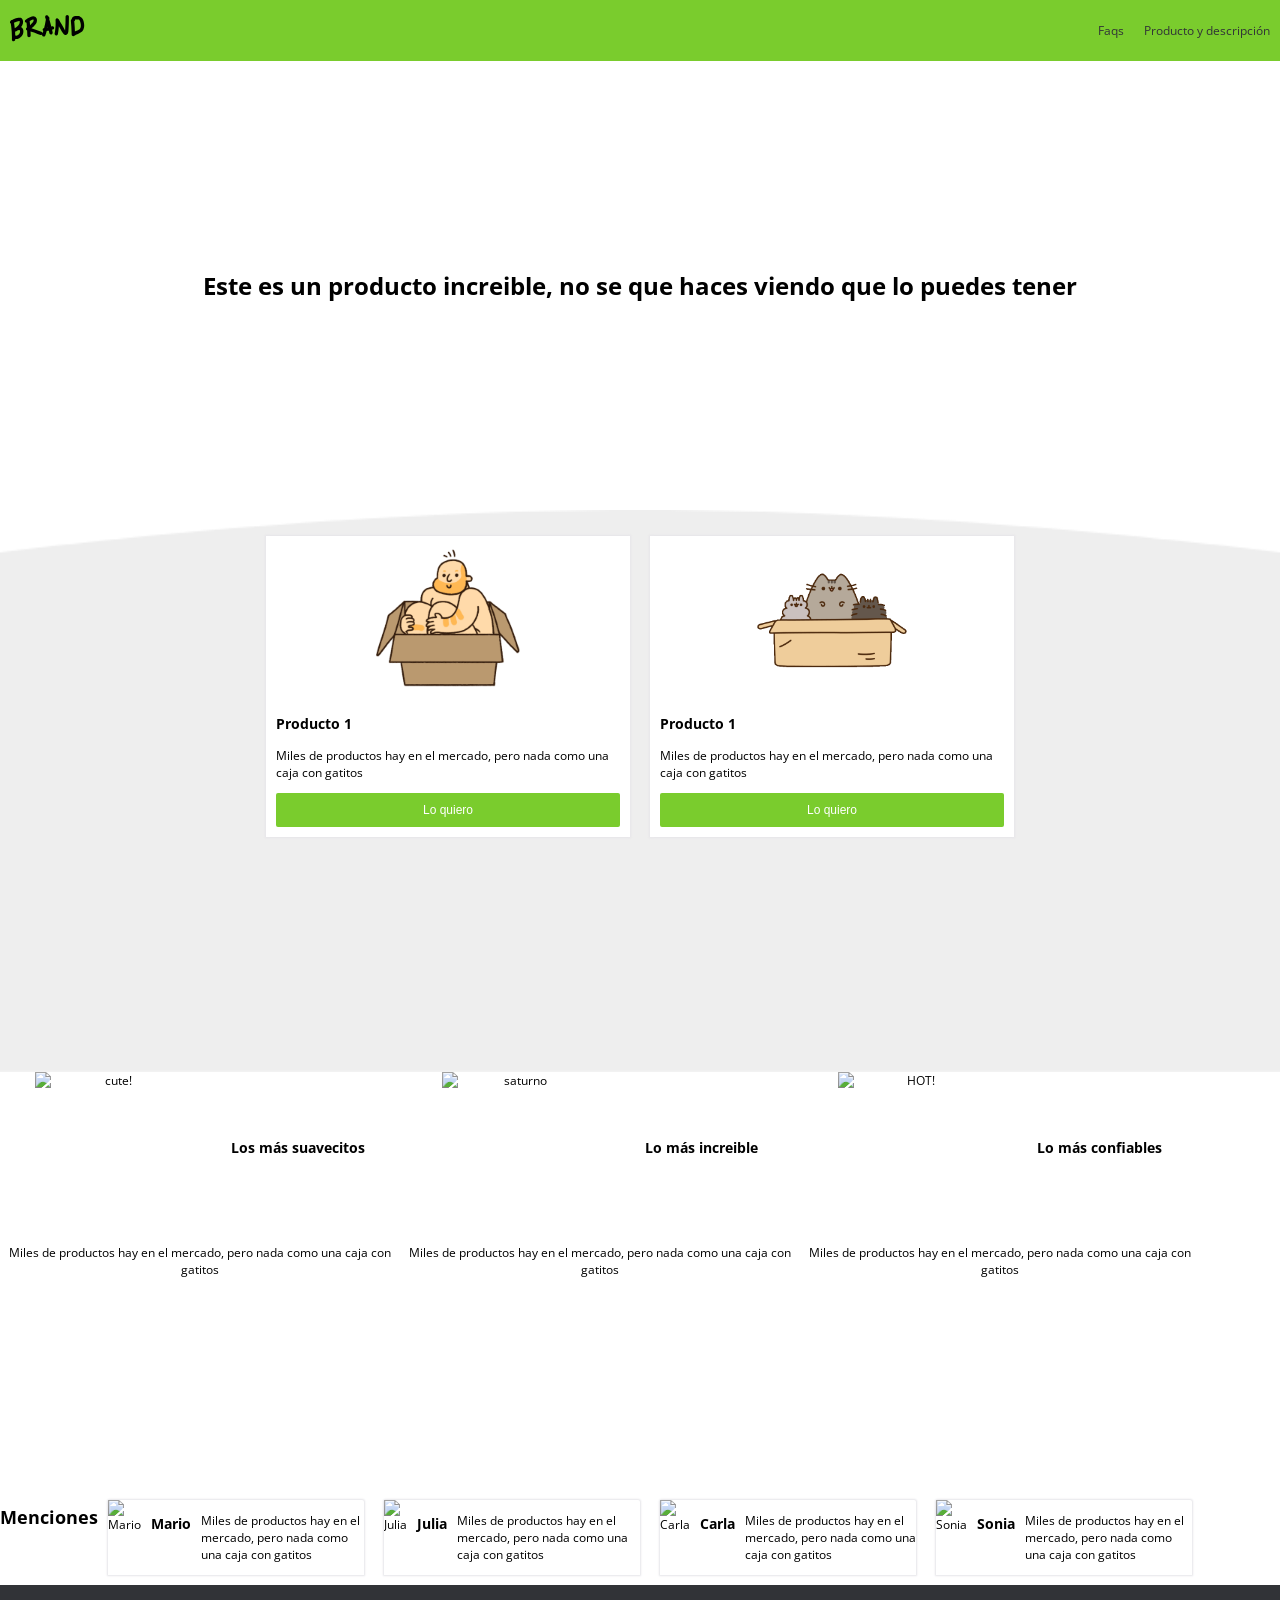
==== Reto3/index.html @ 4888890e "subida de archivos" ====
<!DOCTYPE html>
<html lang="es">
<head>
  <meta charset="UTF-8">
  <meta name="viewport" content="width=device-width, initial-scale=1.0">
  <meta http-equiv="X-UA-Compatible" content="ie=edge">
  <link rel="stylesheet" href="css/estilos.css">
  <scrip src="scripts/scrip.js"></scrip>
  <title>Brand</title>
</head>
<body>

  <!-- Aquí empieza el navbar -->
  <nav>
    <div class="brand_image">
      <img src="images/logo.png" alt="">
    </div>
    <div class="nav_options">
      <ul>
        <li><a href="#">Faqs</a></li>
        <li><a href="#">Producto y descripción</a></li>
      </ul>
    </div>
  </nav>

  <!-- Aquí acaba el navbar -->
   
  <header class="main_section">
    <h1>
      Este es un producto increible, no se que haces viendo que lo puedes tener
    </h1>
  </header>
  
  <!-- Aquí comienzan las primeras 2 tarjetas -->
  <main class="products">
    <section class="product">
      <article class="content">
        <div class="img_content">
          <img src="images/box1.png" alt="hombre en caja">
        </div>
        <h1>Producto 1</h1>
        <p>Miles de productos hay en el mercado, pero nada como una caja con gatitos</p>
        <button href="#" class="main_button">Lo quiero</button>
      </article>
    </section>
    <section class="product">
      <article class="content">
        <div class="img_content">
          <img src="images/box2.png" alt="gatos en caja">
        </div>
        <h1>Producto 1</h1>
        <p>Miles de productos hay en el mercado, pero nada como una caja con gatitos</p>
        <button href="#" class="main_button">Lo quiero</button>
      </article>
    </section>
  </main>
  <!-- Aquí finalizan las primeras 2 tarjetas -->

  <!-- Aquí comienzan las 3 tarjetas con dibujitos cute -->
  <section class="cute-cards">
    <article class="prod-caract">
      <img class="img_content" src="/images/b1.png" alt="cute!">
      <h1>Los más suavecitos</h1>
      <p>Miles de productos hay en el mercado, pero nada como una caja con gatitos</p>
    </article>
    <article class="prod-caract">
      <img class="img_content" src="/images/b2.png" alt="saturno">
      <h1>Lo más increible</h1>
      <p>Miles de productos hay en el mercado, pero nada como una caja con gatitos</p>
    </article>
    <article class="prod-caract">
      <img class="img_content" src="/images/b3.png" alt="HOT!">
      <h1>Lo más confiables</h1>
      <p>Miles de productos hay en el mercado, pero nada como una caja con gatitos</p>
    </article>
  </section>
  <!-- Aquí finalizan las 3 tarjetas con dibujitos cute -->

  <!-- Aquí comienzan las 4 fotos de personas -->
  <section class="menciones">
    <h1>Menciones</h1>
    <article class="personas">
        <img src="/images/p1.png" alt="Mario">
      <h1>Mario</h1>
      <p>Miles de productos hay en el mercado, pero nada como una caja con gatitos</p>
    </article>
    <article class="personas">
        <img src="/images/p2.png" alt="Julia">
      <h1>Julia</h1>
      <p>Miles de productos hay en el mercado, pero nada como una caja con gatitos</p>
    </article>
    <article class="personas">
        <img src="/images/p3.png" alt="Carla">

      <h1>Carla</h1>
      <p>Miles de productos hay en el mercado, pero nada como una caja con gatitos</p>
    </article>
    <article class="personas">
        <img src="/images/p4.png" alt="Sonia">
      <h1>Sonia</h1>
      <p>Miles de productos hay en el mercado, pero nada como una caja con gatitos</p>
    </article>
  </section>
  <footer>
    <ul>
      <li><a href="#">Terminos y condiciones</a></li>
      <li>contacto@brand.com</li>
    </ul>
  </footer>

</body>
</html>
---- Reto3/css/estilos.css ----
/*
#  ·················
#  ··_______________
#  ·/·___/·___/·___/
#  /·/__(__··|__··)·
#  \___/____/____/··
#  ·················
*/
@import url('https://fonts.googleapis.com/css?family=Open+Sans:400,700');
/* -------------Variables */
:root{
--green-color:#7ACC2D;
--white-color:white;
--black-color:#313337;
/* Tipografía */
--normal:12px;
/* Espaciado */
--space:10px;
/* Box shadow */
--box:0px 0 2px 1px #e6e5e9;
}

/* -------------Variables */
html,body{
  padding:0px;
  margin:0px;
  font-size: var(--normal);
  font-family: 'Open Sans', sans-serif;
}


nav{
  display: flex;
  background-color: var(--green-color);
  padding: var(--space);
  color: var(--white-color);
  justify-content: space-between;
  align-items: center;
}

nav ul{
  display: flex;
}

nav li{
  padding-left: 20px;
  list-style: none;

}

nav li a{
  color: var(--black-color);
  text-decoration: none;
}

nav li a:hover{
  color: var(--white-color);
}

/* ------------------------ Main section */

.main_section{
  padding: 15%;
  text-align: center;
}

.products{
  background-image: url("../images/curve.png");
  max-height: 50px;
  background-size: cover;
  background-position: center top;
  padding:20%;
  display: flex;
}

.product{
  padding: var(--space);
  margin-top: -240px;
}
.product .content{
  background-color: var(--white-color);
  padding: var(--space);
  box-shadow: var(--box);
}
.img_content{
  text-align: center;
}

.main_button{
  background-color: var(--green-color);
  width: 100%;
  padding: var(--space);
  font-size: var(--normal);
  color: var(--white-color);
  border:0;
  cursor: pointer;
  border-radius: 2px;
}

.main_button:hover{
  background-color: var(--green-color);
}

.prod-caract {
  display: flex;
  flex-wrap: wrap;
  align-items: center;
  text-align: center;
  justify-content: space-evenly;
  width: 400px;
  gap: var(--space);
}

.prod-caract .img_content {
  width: 150px;
  height: 150px;
}

.menciones {
  display: flex;
  text-align: center;
  margin-top: 200px;
  
}

.cute-cards {
  display: flex;
}

.personas {
  display: flex;

  justify-content: center;
  gap: 10px;
  margin: var(--space);
  width: 20%;
  box-shadow: var(--box);
  border-radius: 2px 2px 0px 0px;
  text-align: left;

}

footer {
  display: flex;
  background-color: var(--black-color);
  align-items: center;
  height: 40px;
}

footer ul {
  display: flex;
  width: 100%;
  justify-content: space-between;
  margin: auto 5px;
  padding: 5px;
}

footer li {
  color: var(--white-color);
  list-style: none;
}

footer li a {
  text-decoration: none;
  color: var(--white-color);
}
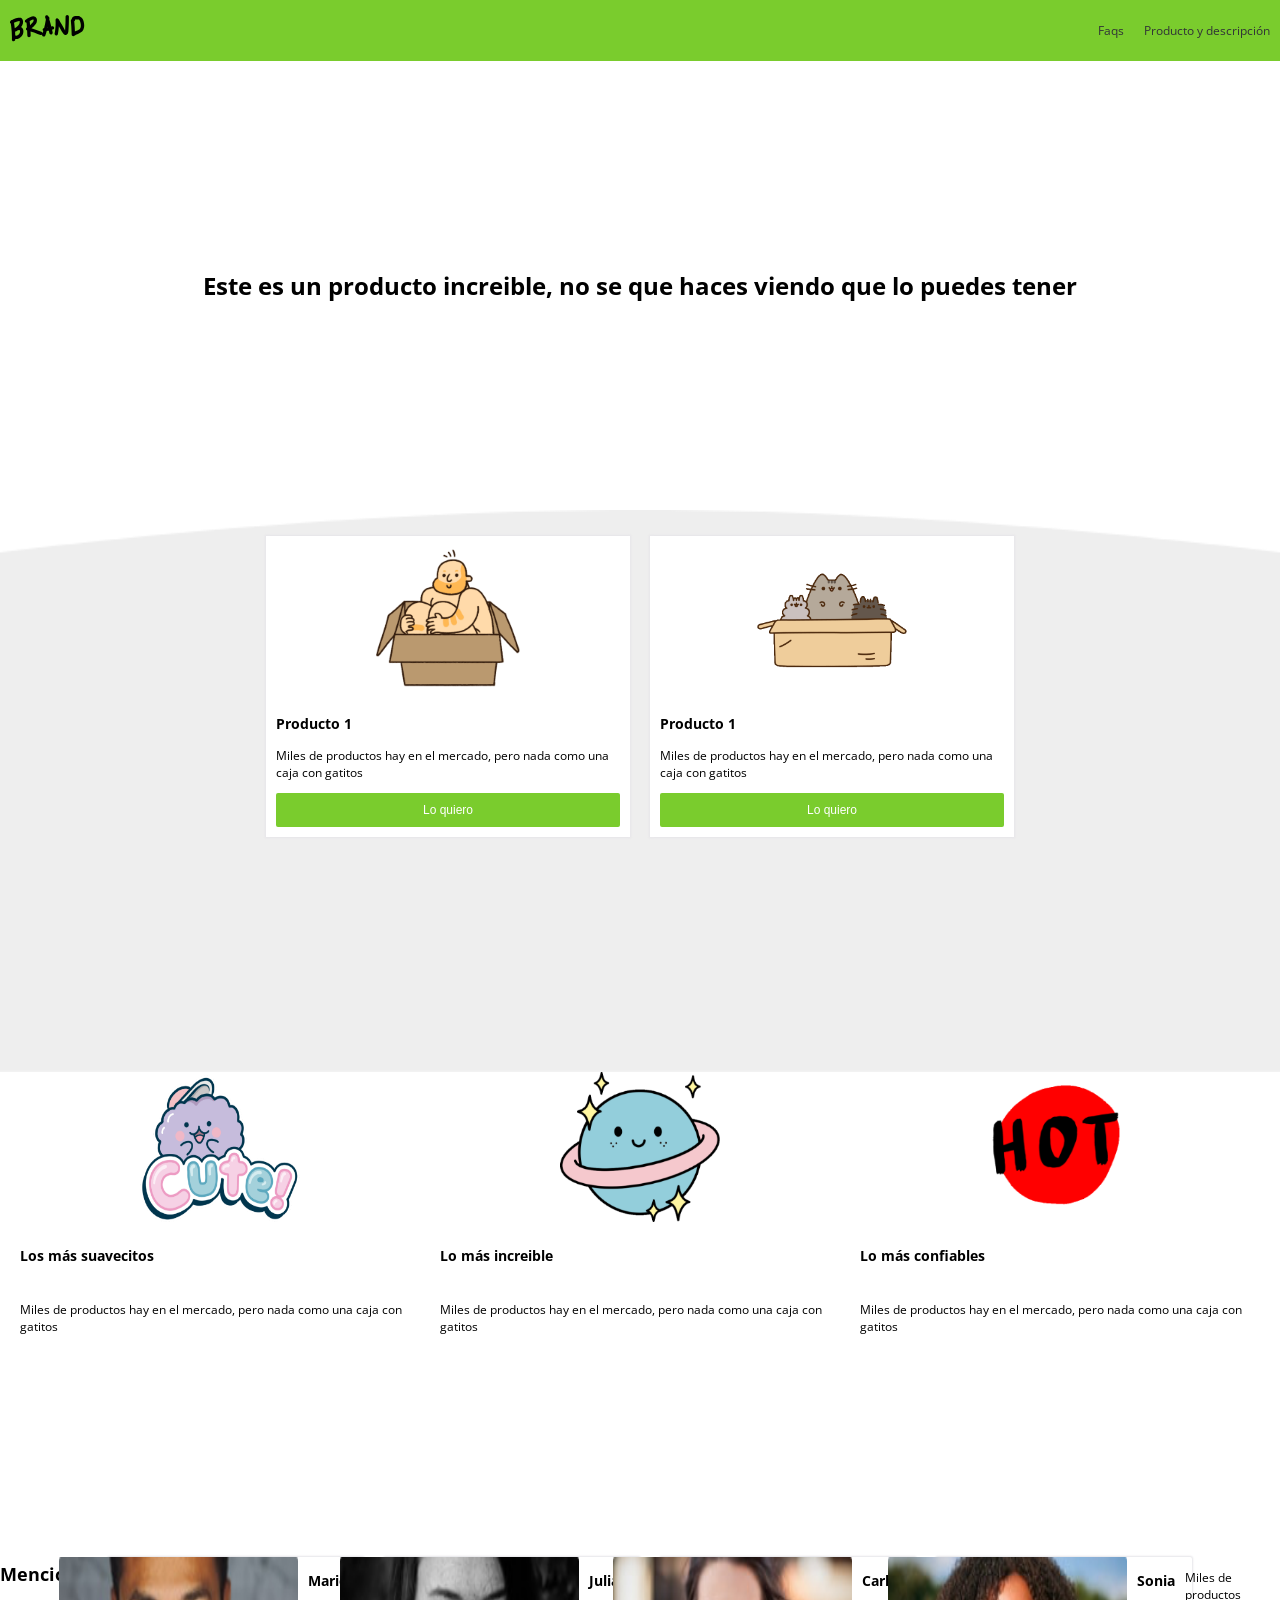
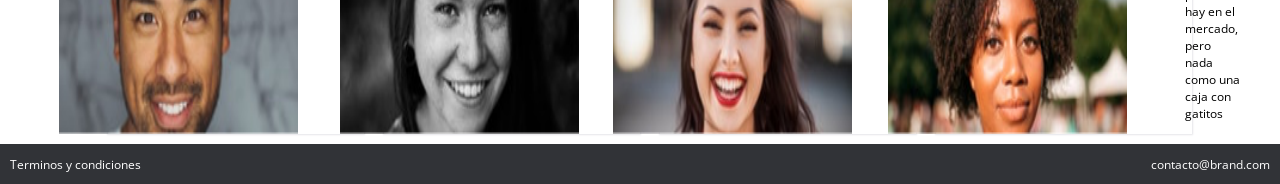
==== commit c3f84869: "creacion ignore cv_reto2 para evitar problemas" ====
--- a/Reto3/index.html
+++ b/Reto3/index.html
@@ -59,17 +59,17 @@
   <!-- Aquí comienzan las 3 tarjetas con dibujitos cute -->
   <section class="cute-cards">
     <article class="prod-caract">
-      <img class="img_content" src="/images/b1.png" alt="cute!">
+      <img class="img_content" src="images/b1.png" alt="cute!">
       <h1>Los más suavecitos</h1>
       <p>Miles de productos hay en el mercado, pero nada como una caja con gatitos</p>
     </article>
     <article class="prod-caract">
-      <img class="img_content" src="/images/b2.png" alt="saturno">
+      <img class="img_content" src="images/b2.png" alt="saturno">
       <h1>Lo más increible</h1>
       <p>Miles de productos hay en el mercado, pero nada como una caja con gatitos</p>
     </article>
     <article class="prod-caract">
-      <img class="img_content" src="/images/b3.png" alt="HOT!">
+      <img class="img_content" src="images/b3.png" alt="HOT!">
       <h1>Lo más confiables</h1>
       <p>Miles de productos hay en el mercado, pero nada como una caja con gatitos</p>
     </article>
@@ -80,23 +80,23 @@
   <section class="menciones">
     <h1>Menciones</h1>
     <article class="personas">
-        <img src="/images/p1.png" alt="Mario">
+        <img src="images/p1.png" alt="Mario">
       <h1>Mario</h1>
       <p>Miles de productos hay en el mercado, pero nada como una caja con gatitos</p>
     </article>
     <article class="personas">
-        <img src="/images/p2.png" alt="Julia">
+        <img src="images/p2.png" alt="Julia">
       <h1>Julia</h1>
       <p>Miles de productos hay en el mercado, pero nada como una caja con gatitos</p>
     </article>
     <article class="personas">
-        <img src="/images/p3.png" alt="Carla">
+        <img src="images/p3.png" alt="Carla">
 
       <h1>Carla</h1>
       <p>Miles de productos hay en el mercado, pero nada como una caja con gatitos</p>
     </article>
     <article class="personas">
-        <img src="/images/p4.png" alt="Sonia">
+        <img src="images/p4.png" alt="Sonia">
       <h1>Sonia</h1>
       <p>Miles de productos hay en el mercado, pero nada como una caja con gatitos</p>
     </article>
--- a/Reto3/css/estilos.css
+++ b/Reto3/css/estilos.css
@@ -105,14 +105,13 @@
   display: flex;
   flex-wrap: wrap;
   align-items: center;
-  text-align: center;
   justify-content: space-evenly;
   width: 400px;
   gap: var(--space);
 }
 
 .prod-caract .img_content {
-  width: 150px;
+  width: 160px;
   height: 150px;
 }
 
@@ -125,6 +124,13 @@
 
 .cute-cards {
   display: flex;
+  justify-content: space-evenly;
+}
+
+.cute-cards h1 {
+  display: flex;
+  width: 100%;
+  text-align: center;
 }
 
 .personas {
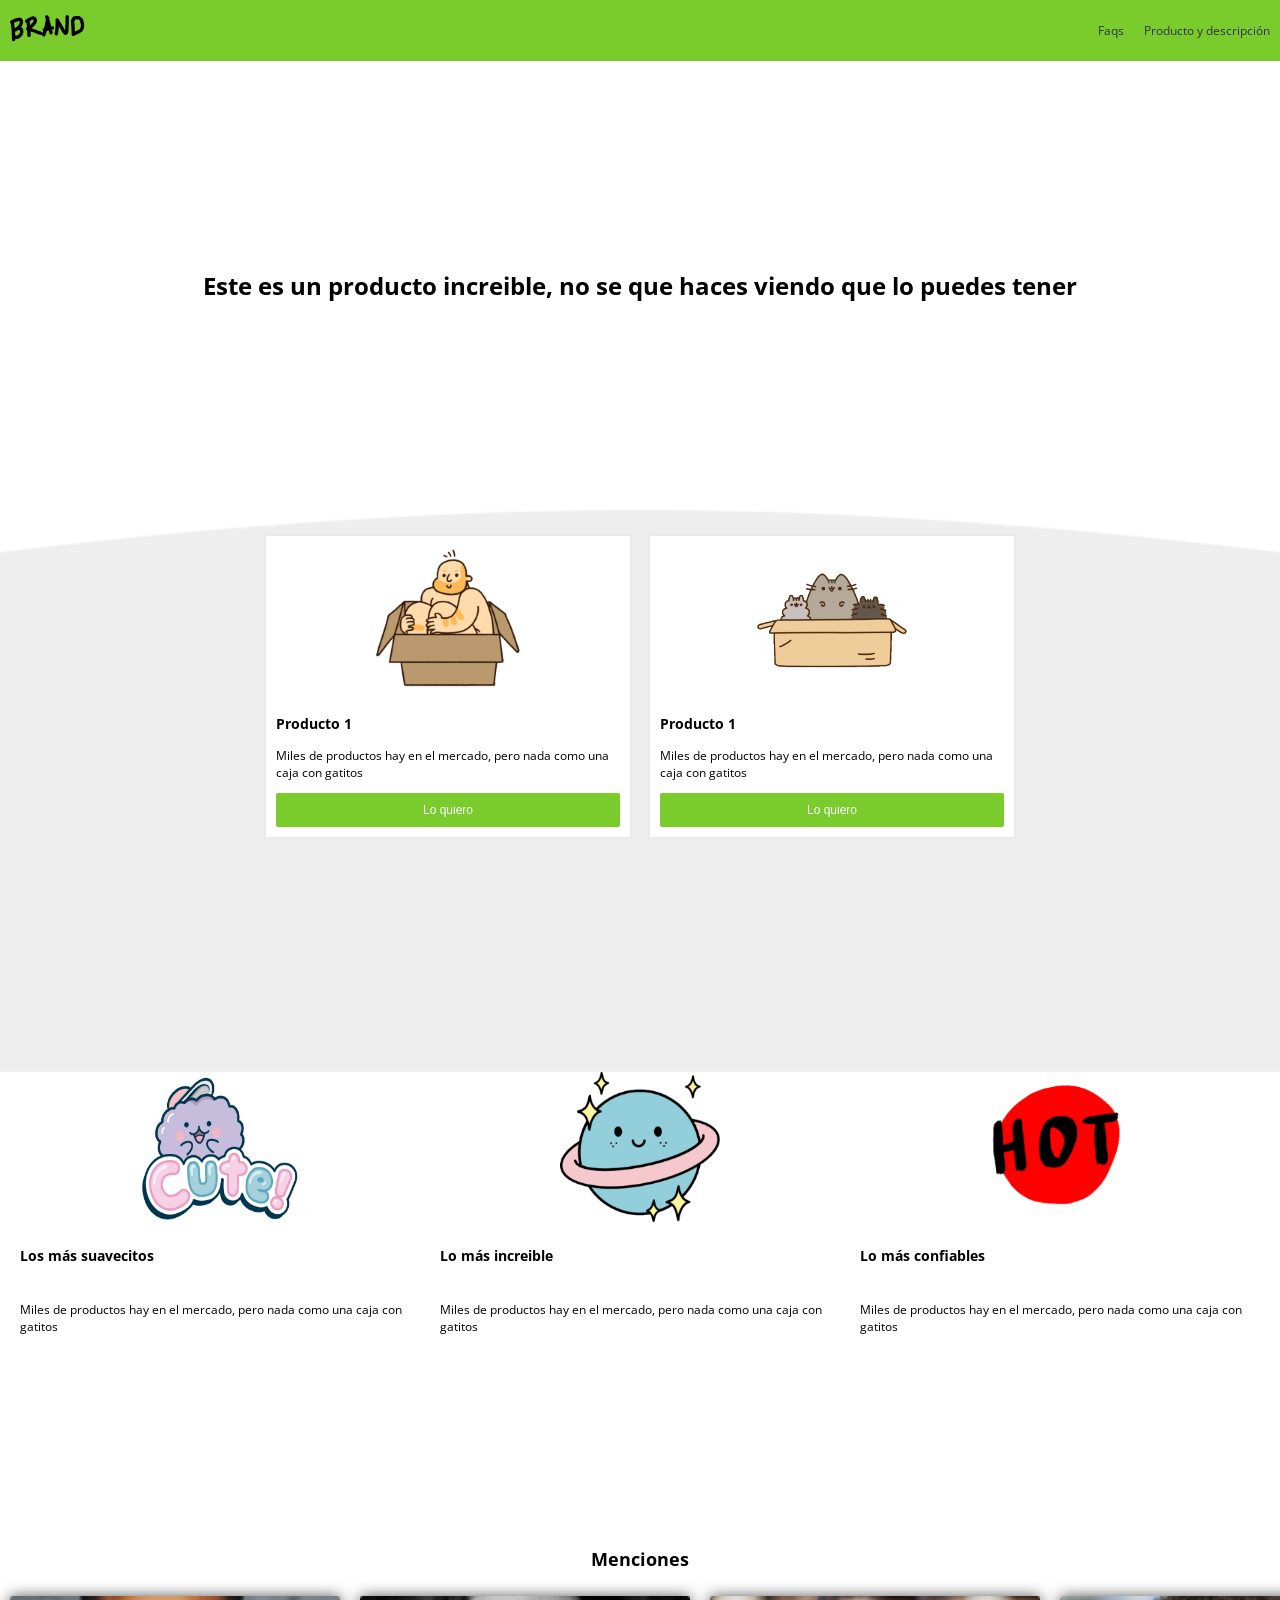
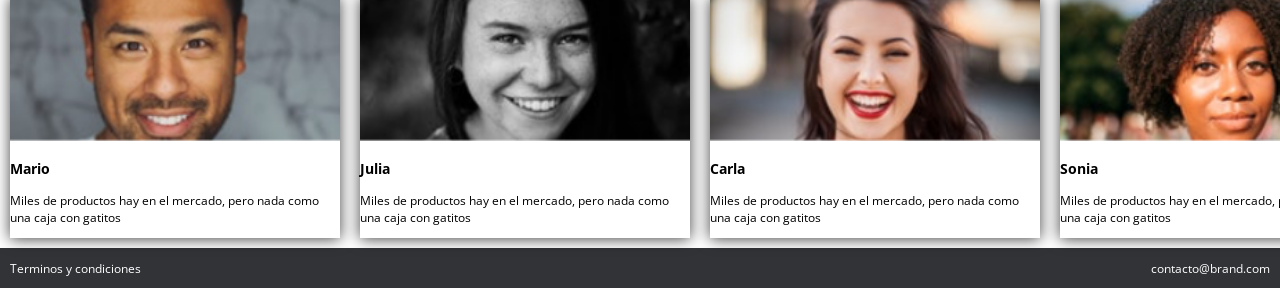
==== commit dcc055a4: "actualizacion reto" ====
--- a/Reto3/index.html
+++ b/Reto3/index.html
@@ -79,27 +79,28 @@
   <!-- Aquí comienzan las 4 fotos de personas -->
   <section class="menciones">
     <h1>Menciones</h1>
-    <article class="personas">
-        <img src="images/p1.png" alt="Mario">
-      <h1>Mario</h1>
-      <p>Miles de productos hay en el mercado, pero nada como una caja con gatitos</p>
-    </article>
-    <article class="personas">
-        <img src="images/p2.png" alt="Julia">
-      <h1>Julia</h1>
-      <p>Miles de productos hay en el mercado, pero nada como una caja con gatitos</p>
-    </article>
-    <article class="personas">
-        <img src="images/p3.png" alt="Carla">
-
-      <h1>Carla</h1>
-      <p>Miles de productos hay en el mercado, pero nada como una caja con gatitos</p>
-    </article>
-    <article class="personas">
-        <img src="images/p4.png" alt="Sonia">
-      <h1>Sonia</h1>
-      <p>Miles de productos hay en el mercado, pero nada como una caja con gatitos</p>
-    </article>
+    <div class="contenedor-personas">
+      <article class="personas">
+          <img class="img-personas" src="images/p1.png" alt="Mario">
+        <h1>Mario</h1>
+        <p>Miles de productos hay en el mercado, pero nada como una caja con gatitos</p>
+      </article>
+      <article class="personas">
+          <img class="img-personas" src="images/p2.png" alt="Julia">
+        <h1>Julia</h1>
+        <p>Miles de productos hay en el mercado, pero nada como una caja con gatitos</p>
+      </article>
+      <article class="personas">
+          <img class="img-personas" src="images/p3.png" alt="Carla">
+        <h1>Carla</h1>
+        <p>Miles de productos hay en el mercado, pero nada como una caja con gatitos</p>
+      </article>
+      <article class="personas">
+          <img class="img-personas" src="images/p4.png" alt="Sonia">
+        <h1>Sonia</h1>
+        <p>Miles de productos hay en el mercado, pero nada como una caja con gatitos</p>
+      </article>
+    </div>
   </section>
   <footer>
     <ul>
--- a/Reto3/css/estilos.css
+++ b/Reto3/css/estilos.css
@@ -115,13 +115,6 @@
   height: 150px;
 }
 
-.menciones {
-  display: flex;
-  text-align: center;
-  margin-top: 200px;
-  
-}
-
 .cute-cards {
   display: flex;
   justify-content: space-evenly;
@@ -133,17 +126,26 @@
   text-align: center;
 }
 
+.menciones {
+  text-align: center;
+  margin-top: 200px;
+  
+}
+
+.contenedor-personas{
+  display: flex;
+}
+
 .personas {
-  display: flex;
-
-  justify-content: center;
-  gap: 10px;
   margin: var(--space);
-  width: 20%;
-  box-shadow: var(--box);
+  width: 330px;
+  box-shadow: 0px 1px 15px 0px rgba(0,0,0,0.75);
   border-radius: 2px 2px 0px 0px;
   text-align: left;
+}
 
+.img-personas{
+  width: 330px;
 }
 
 footer {
